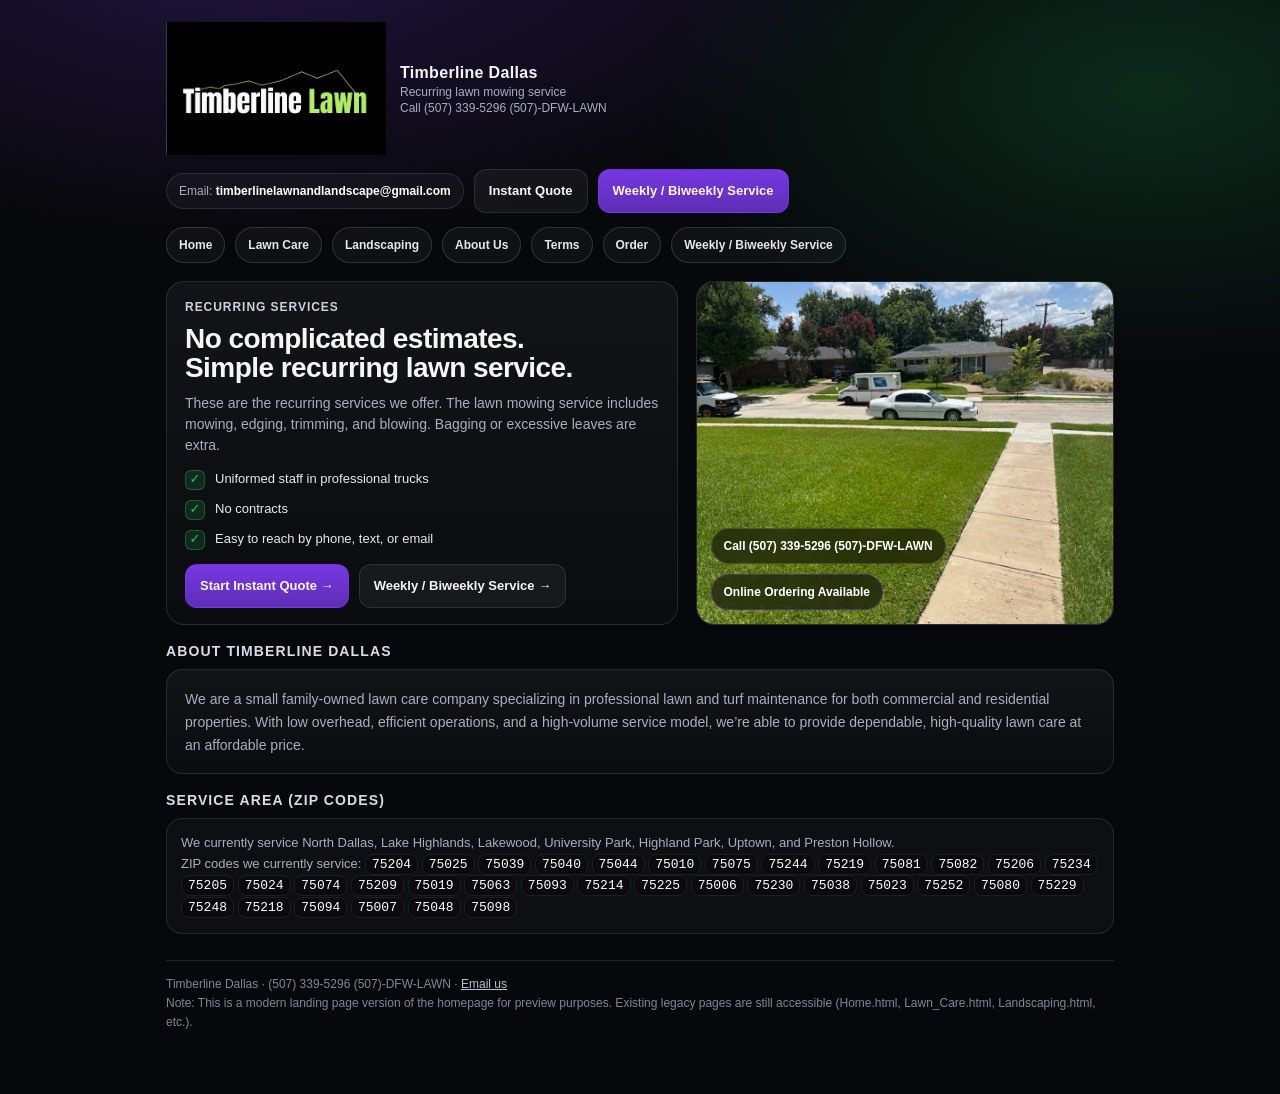
==== index.html @ ee1ccb2e "Logo crop + prevent background repeat on landing page" ====
<!doctype html>
<html lang="en">
<head>
  <meta charset="utf-8" />
  <meta name="viewport" content="width=device-width, initial-scale=1" />
  <title>Timberline Dallas — Lawn Mowing & Recurring Service</title>
  
  
  <meta name="description" content="Timberline Dallas — recurring lawn mowing service. Call (507) 339-5296 (507)-DFW-LAWN. Order weekly or biweekly service online." />
  <style>
    :root{
      --bg:#07080b;
      --panel:#0f1117;
      --panel2:#121726;
      --text:#f5f5f6;
      --muted:#a7afc0;
      --line:rgba(255,255,255,.10);
      --accent:#7c3aed;
      --accent2:#22c55e;
    }
    *{box-sizing:border-box}
    html,body{height:100%}
    body{
      margin:0;
      font-family: Arial, system-ui, -apple-system, Segoe UI, Roboto, sans-serif;
      background: radial-gradient(1200px 600px at 20% -10%, rgba(124,58,237,.25), transparent 55%),
                  radial-gradient(900px 500px at 90% 10%, rgba(34,197,94,.18), transparent 55%),
                  var(--bg);
      background-repeat: no-repeat;
      background-attachment: fixed;
      color:var(--text);
    }
    a{color:inherit}
    .wrap{max-width:980px;margin:0 auto;padding:22px 16px 64px}

    .topbar{display:flex;align-items:center;justify-content:space-between;gap:14px;flex-wrap:wrap;}
    .brand{display:flex;align-items:center;gap:14px;min-width:260px}
    .logo{
      width:220px;max-width:55vw;
      border-radius:0;
      overflow:visible;
      border:0;
      background:transparent;
      flex:0 0 auto;
    }
    .logo img{width:100%;height:auto;object-fit:contain;display:block}
    .brand h1{font-size:16px;margin:0 0 2px 0;letter-spacing:.02em}
    .brand p{margin:0;color:var(--muted);font-size:12px;line-height:1.35}

    .actions{display:flex;gap:10px;flex-wrap:wrap;align-items:center}
    .pill{border:1px solid var(--line);background:rgba(255,255,255,.04);padding:10px 12px;border-radius:999px;font-size:12px;color:var(--muted)}
    .btn{display:inline-flex;align-items:center;justify-content:center;gap:8px;
      padding:12px 14px;border-radius:12px;border:1px solid var(--line);
      text-decoration:none;font-weight:800;font-size:13px;min-height:44px;
    }
    .btn.primary{background:linear-gradient(180deg, rgba(124,58,237,.95), rgba(124,58,237,.75));border-color:rgba(124,58,237,.55)}
    .btn.secondary{background:rgba(255,255,255,.05)}

    .hero{margin-top:18px;display:grid;grid-template-columns: 1.1fr .9fr;gap:18px;align-items:stretch}
    @media (max-width: 860px){.hero{grid-template-columns:1fr}}

    .card{background:linear-gradient(180deg, rgba(255,255,255,.05), rgba(255,255,255,.02));border:1px solid var(--line);border-radius:18px;overflow:hidden}
    .card.pad{padding:18px 18px 16px}

    .headline{font-size:28px;line-height:1.05;margin:0 0 10px 0;letter-spacing:-.02em}
    .sub{margin:0 0 14px 0;color:var(--muted);font-size:14px;line-height:1.5}

    .bullets{margin:12px 0 0 0;padding:0;list-style:none;display:grid;gap:10px}
    .bullets li{display:flex;gap:10px;align-items:flex-start;color:#e9e9ee;font-size:13px;line-height:1.45}
    .check{width:20px;height:20px;border-radius:6px;background:rgba(34,197,94,.15);border:1px solid rgba(34,197,94,.35);display:flex;align-items:center;justify-content:center;flex:0 0 auto;color:#22c55e;font-weight:900}

    .ctaRow{display:flex;gap:10px;flex-wrap:wrap;margin-top:14px}

    .imgWrap{position:relative;min-height:320px}
    .imgWrap img{width:100%;height:100%;object-fit:cover;display:block;filter:saturate(1.05) contrast(1.02)}
    .imgOverlay{position:absolute;left:14px;right:14px;bottom:14px;display:flex;gap:10px;flex-wrap:wrap;}
    .badge{background:rgba(0,0,0,.55);backdrop-filter: blur(8px);
      border:1px solid rgba(255,255,255,.14);color:#fff;border-radius:999px;
      padding:10px 12px;font-size:12px;font-weight:800
    }

    .section{margin-top:18px}
    .section h2{font-size:14px;margin:0 0 10px 0;color:#d9dbe5;letter-spacing:.08em;text-transform:uppercase}

    .zips{background:rgba(255,255,255,.03);border:1px solid var(--line);border-radius:16px;padding:14px 14px;color:var(--muted);font-size:13px;line-height:1.6}
    .zips code{color:#fff;background:rgba(0,0,0,.25);padding:2px 6px;border-radius:8px;border:1px solid rgba(255,255,255,.08)}

    .footer{margin-top:26px;color:#7f8797;font-size:12px;line-height:1.6;border-top:1px solid var(--line);padding-top:14px}
  

    /* modern nav */
    .navBar{margin-top:14px; display:flex; align-items:center; justify-content:space-between; gap:12px; flex-wrap:wrap;}
    .navLinks{display:flex; gap:10px; flex-wrap:wrap; align-items:center}
    .navLink{padding:10px 12px; border-radius:999px; border:1px solid rgba(255,255,255,.14); background:rgba(255,255,255,.04); color:#e5e7eb; text-decoration:none; font-weight:800; font-size:12px;}
    .navLink:hover{border-color:rgba(255,255,255,.28); background:rgba(255,255,255,.06)}
    .navMobileSelect{display:none; width:100%; margin-top:10px}
    .navMobileSelect select{width:100%; background:#111827; color:#e5e7eb; border:1px solid rgba(255,255,255,.16); border-radius:12px; padding:12px 12px; font-size:14px; min-height:48px}
    @media (max-width:860px){
      .navLinks{display:none}
      .navMobileSelect{display:block}
    }
  </style>
</head>
<body>
  <div class="wrap">
    <div class="topbar">
      <div class="brand">
        <div class="logo">
          <img src="images/timberline_dallas_logo.png" alt="Timberline Dallas logo" />
        </div>
        <div>
          <h1 style="margin-top:4px;">Timberline Dallas</h1>
          <p>Recurring lawn mowing service<br/>Call (507) 339-5296 (507)-DFW-LAWN</p>
        </div>
      </div>
      <div class="actions">
        <div class="pill">Email: <a href="mailto:timberlinelawnandlandscape@gmail.com" style="color:#fff;text-decoration:none;font-weight:700;">timberlinelawnandlandscape@gmail.com</a></div>
        <a class="btn secondary" href="Order_Service.html">Instant Quote</a>
        <a class="btn primary" href="Small_Consolidated.html">Weekly / Biweekly Service</a>
      </div>
    </div>

    <div class="navBar">
      <div class="navLinks">
        <a class="navLink" href="index.html">Home</a>
        <a class="navLink" href="Lawn_Care.html">Lawn Care</a>
        <a class="navLink" href="Landscaping.html">Landscaping</a>
        <a class="navLink" href="About_Us.html">About Us</a>
        <a class="navLink" href="Terms_of_Service.html">Terms</a>
        <a class="navLink" href="Order_Service.html">Order</a>
        <a class="navLink" href="Small_Consolidated.html">Weekly / Biweekly Service</a>
      </div>
      <div class="navMobileSelect">
        <select onchange="if(this.value){window.location.href=this.value;}">
          <option value="">Navigate…</option>
          <option value="index.html">Home</option>
          <option value="Lawn_Care.html">Lawn Care</option>
          <option value="Landscaping.html">Landscaping</option>
          <option value="About_Us.html">About Us</option>
          <option value="Terms_of_Service.html">Terms of Service</option>
          <option value="Order_Service.html">Order Service</option>
          <option value="Small_Consolidated.html">Small Consolidated</option>
        </select>
      </div>
    </div>


    <div class="hero">
      <div class="card pad">
        <h2 style="margin:0 0 10px 0;color:#cdd1de;letter-spacing:.08em;text-transform:uppercase;font-size:12px;">Recurring Services</h2>
        <h1 class="headline">No complicated estimates.<br/>Simple recurring lawn service.</h1>
        <p class="sub">These are the recurring services we offer. The lawn mowing service includes mowing, edging, trimming, and blowing. Bagging or excessive leaves are extra.</p>

        <ul class="bullets">
          <li><span class="check">✓</span>Uniformed staff in professional trucks</li>
          <li><span class="check">✓</span>No contracts</li>
          <li><span class="check">✓</span>Easy to reach by phone, text, or email</li>
        </ul>

        <div class="ctaRow">
          <a class="btn primary" href="Order_Service.html">Start Instant Quote →</a>
          <a class="btn secondary" href="Small_Consolidated.html">Weekly / Biweekly Service →</a>
        </div>
      </div>

      <div class="card imgWrap">
        <img src="images/left_photo.jpeg" alt="Lawn care example" />
        <div class="imgOverlay">
          <span class="badge">Call (507) 339-5296 (507)-DFW-LAWN</span>
          <span class="badge" style="border-color:rgba(124,58,237,.4)">Online Ordering Available</span>
        </div>
      </div>
    </div>

    <div class="section" data-company-paragraph>
      <h2>About Timberline Dallas</h2>
      <div class="card pad" style="border-radius:16px;">
        <p style="margin:0;color:var(--muted);font-size:14px;line-height:1.65;">We are a small family-owned lawn care company specializing in professional lawn and turf maintenance for both commercial and residential properties. With low overhead, efficient operations, and a high-volume service model, we’re able to provide dependable, high-quality lawn care at an affordable price.</p>
      </div>
    </div>

    <div class="section">
      <h2>Service Area (ZIP Codes)</h2>
      <div class="zips">
        We currently service North Dallas, Lake Highlands, Lakewood, University Park, Highland Park, Uptown, and Preston Hollow.<br/>
        ZIP codes we currently service: <code>75204</code> <code>75025</code> <code>75039</code> <code>75040</code> <code>75044</code> <code>75010</code> <code>75075</code> <code>75244</code> <code>75219</code> <code>75081</code> <code>75082</code> <code>75206</code> <code>75234</code> <code>75205</code> <code>75024</code> <code>75074</code> <code>75209</code> <code>75019</code> <code>75063</code> <code>75093</code> <code>75214</code> <code>75225</code> <code>75006</code> <code>75230</code> <code>75038</code> <code>75023</code> <code>75252</code> <code>75080</code> <code>75229</code> <code>75248</code> <code>75218</code> <code>75094</code> <code>75007</code> <code>75048</code> <code>75098</code>
      </div>
    </div>

    <div class="footer">
      Timberline Dallas · (507) 339-5296 (507)-DFW-LAWN · <a href="mailto:timberlinelawnandlandscape@gmail.com" style="color:#b7bfce;">Email us</a><br/>
      Note: This is a modern landing page version of the homepage for preview purposes. Existing legacy pages are still accessible (Home.html, Lawn_Care.html, Landscaping.html, etc.).
    </div>
  </div>
</body>
</html>
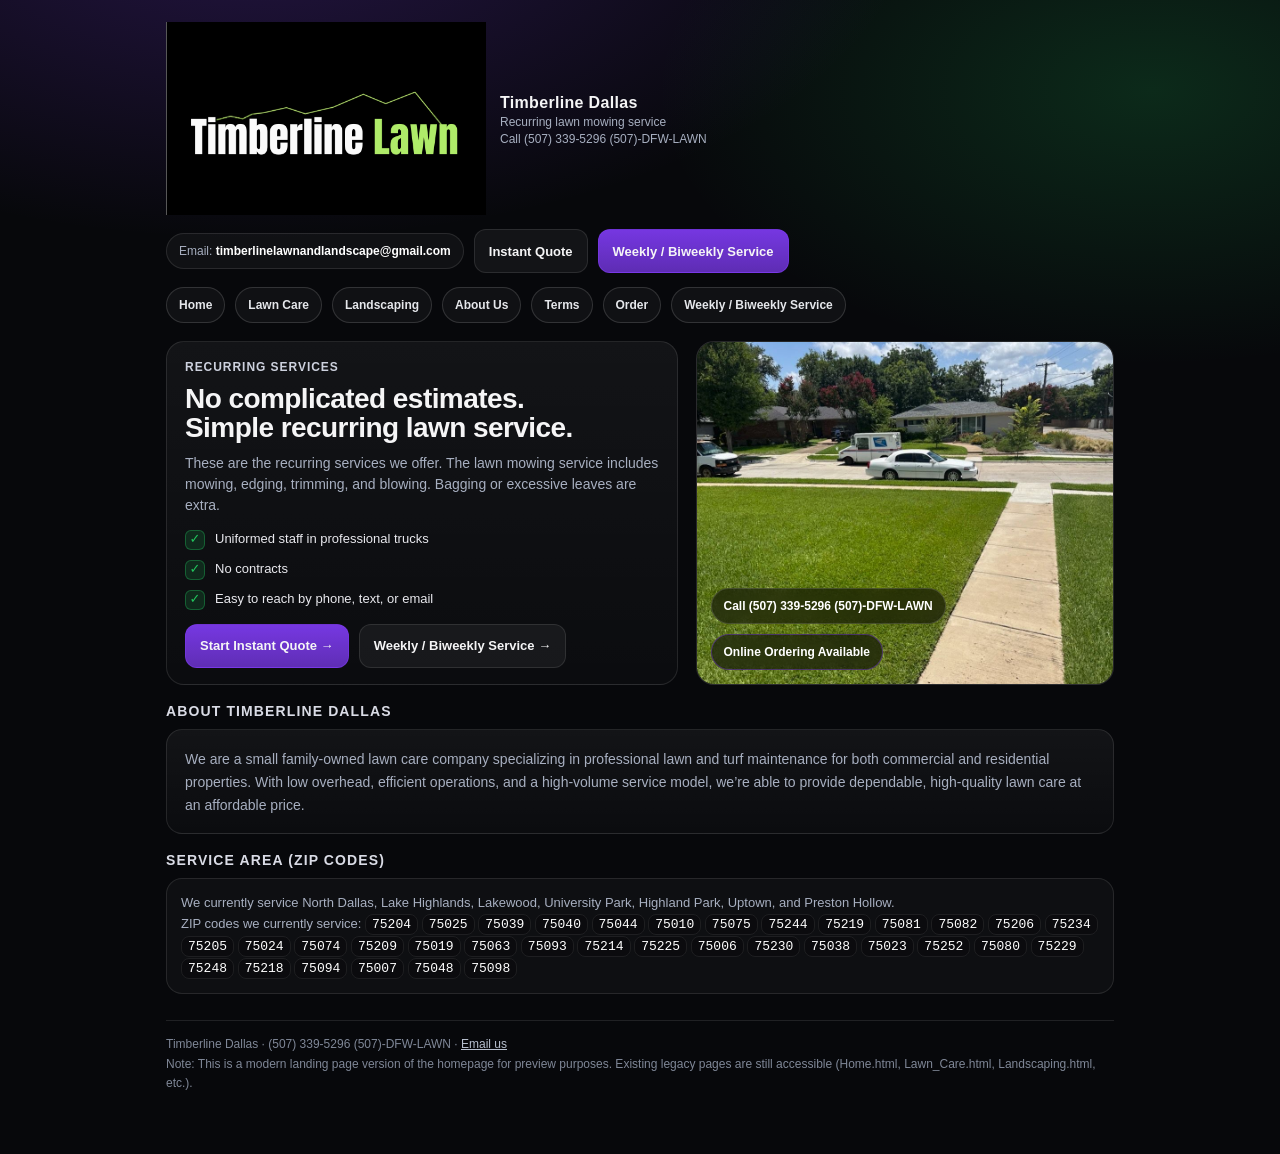
==== commit 0a96588c: "Increase logo size across pages + fix Lawn Care overlap/layout" ====
--- a/index.html
+++ b/index.html
@@ -36,7 +36,7 @@
     .topbar{display:flex;align-items:center;justify-content:space-between;gap:14px;flex-wrap:wrap;}
     .brand{display:flex;align-items:center;gap:14px;min-width:260px}
     .logo{
-      width:220px;max-width:55vw;
+      width:320px;max-width:78vw;
       border-radius:0;
       overflow:visible;
       border:0;
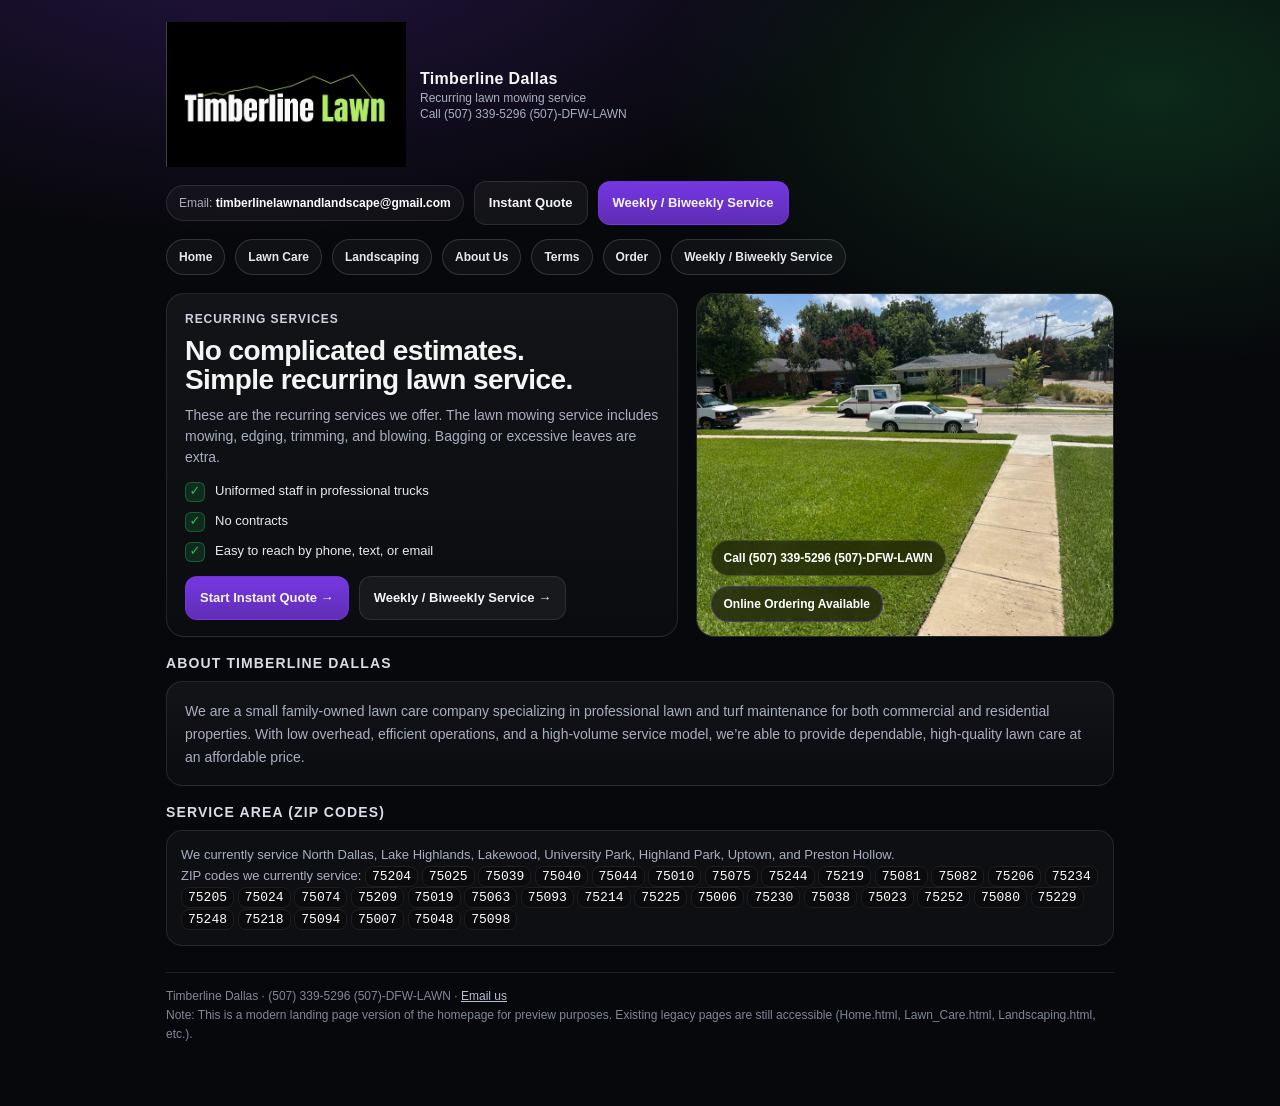
==== commit 1a0c1f8d: "Homepage logo size match + move legacy page content below header; align callout beside logo" ====
--- a/index.html
+++ b/index.html
@@ -36,7 +36,7 @@
     .topbar{display:flex;align-items:center;justify-content:space-between;gap:14px;flex-wrap:wrap;}
     .brand{display:flex;align-items:center;gap:14px;min-width:260px}
     .logo{
-      width:320px;max-width:78vw;
+      width:240px;max-width:55vw;
       border-radius:0;
       overflow:visible;
       border:0;
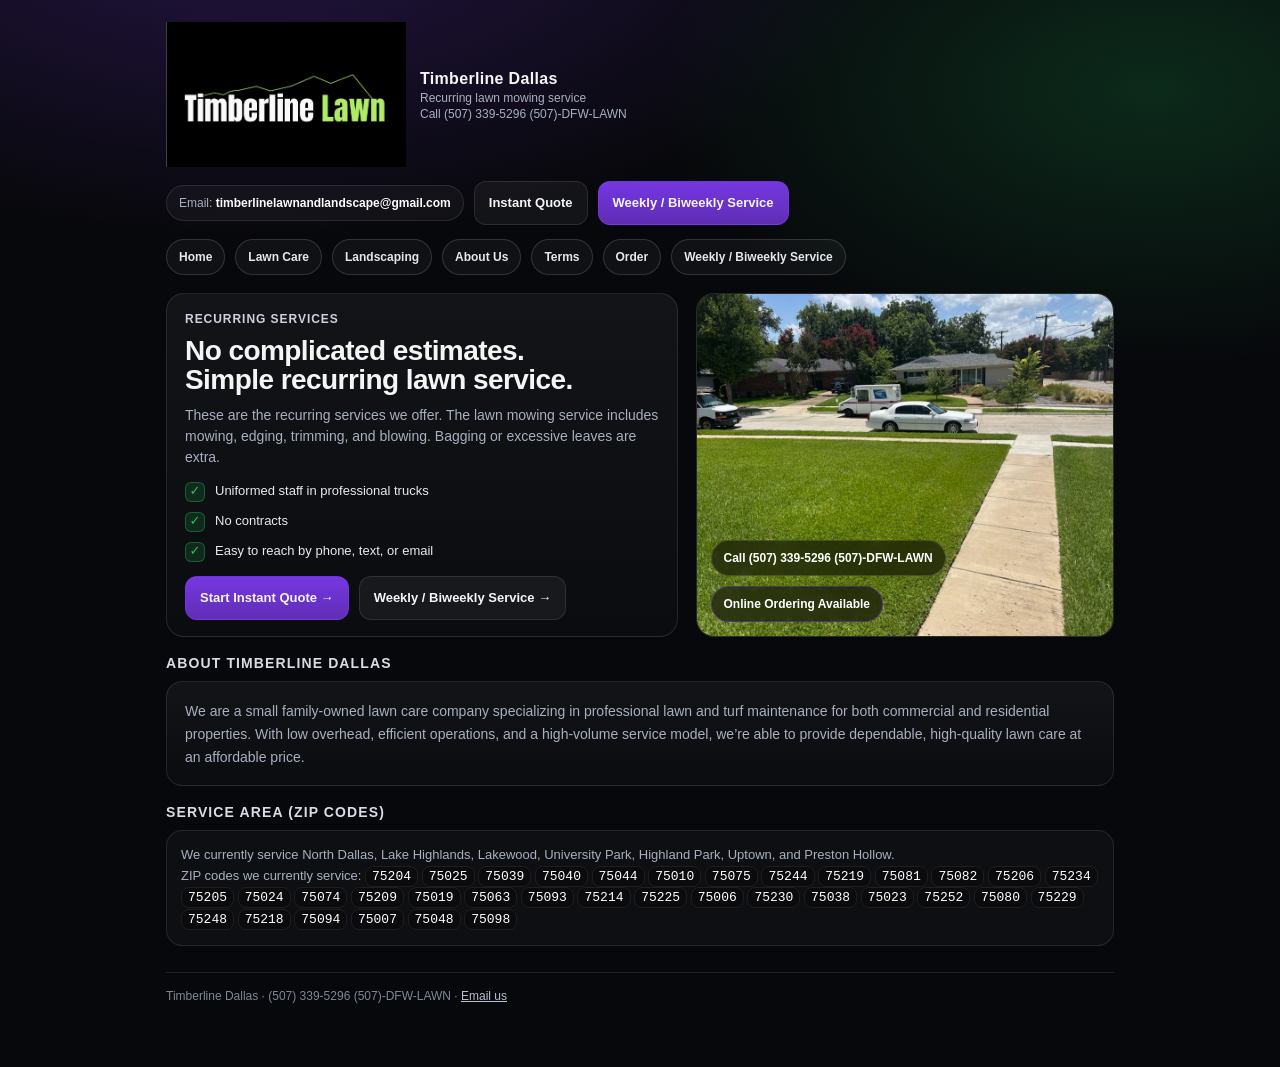
==== commit a6646329: "Remove preview note from homepage" ====
--- a/index.html
+++ b/index.html
@@ -189,7 +189,7 @@
 
     <div class="footer">
       Timberline Dallas · (507) 339-5296 (507)-DFW-LAWN · <a href="mailto:timberlinelawnandlandscape@gmail.com" style="color:#b7bfce;">Email us</a><br/>
-      Note: This is a modern landing page version of the homepage for preview purposes. Existing legacy pages are still accessible (Home.html, Lawn_Care.html, Landscaping.html, etc.).
+      
     </div>
   </div>
 </body>
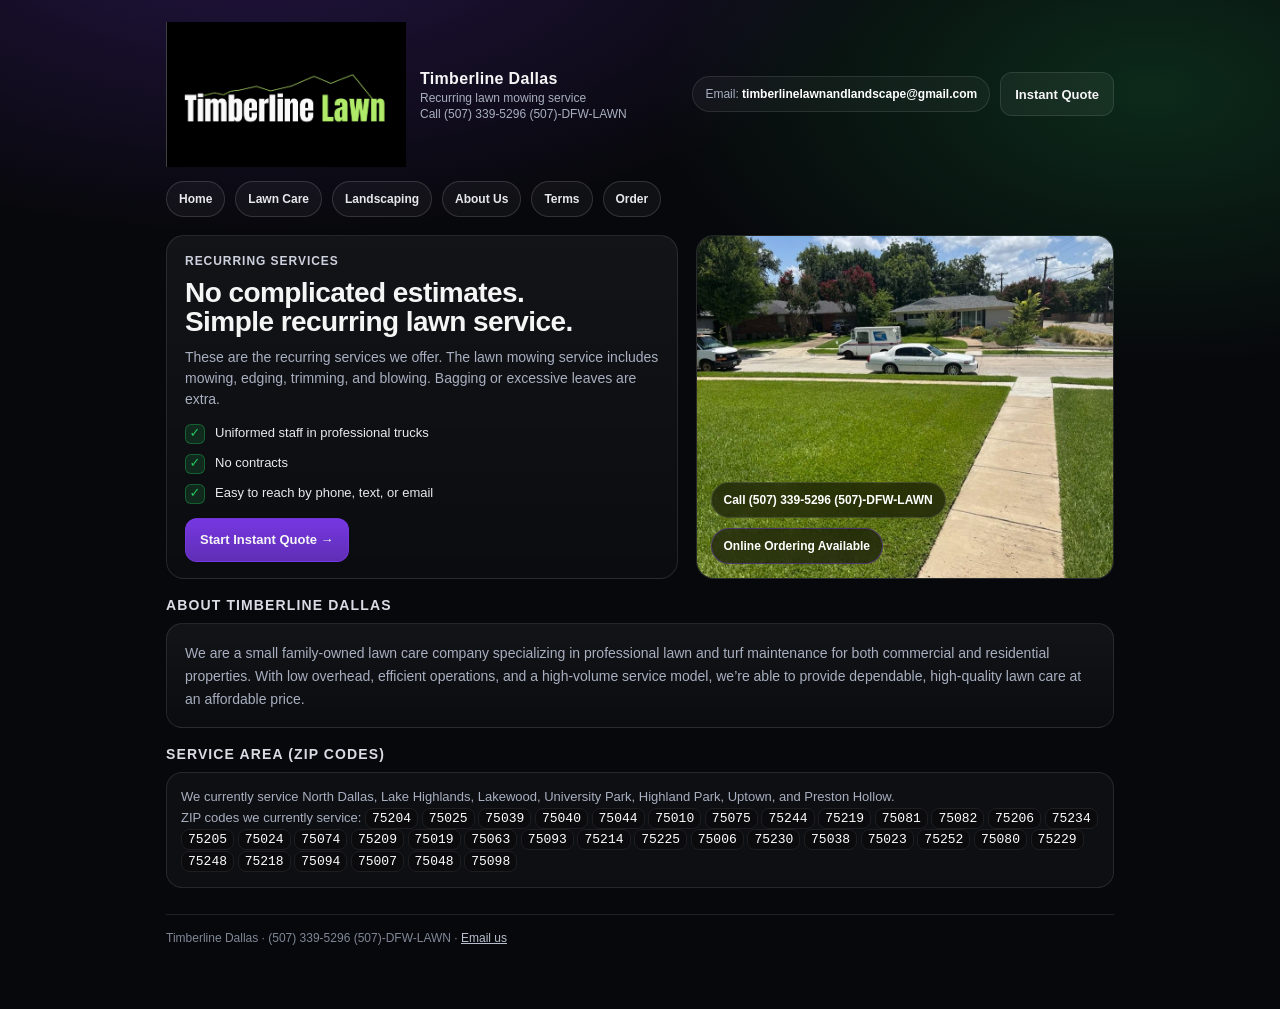
==== commit 21530272: "Linda May 15: remove homepage service button; rewrite Lawn Care to live HTML copy + trust + FAQ" ====
--- a/index.html
+++ b/index.html
@@ -4,9 +4,16 @@
   <meta charset="utf-8" />
   <meta name="viewport" content="width=device-width, initial-scale=1" />
   <title>Timberline Dallas — Lawn Mowing & Recurring Service</title>
-  
-  
+
   <meta name="description" content="Timberline Dallas — recurring lawn mowing service. Call (507) 339-5296 (507)-DFW-LAWN. Order weekly or biweekly service online." />
+  <meta property="og:title" content="Timberline Dallas — Lawn Mowing & Recurring Service" />
+  <meta property="og:description" content="Recurring lawn mowing service in Dallas. Weekly / biweekly available. Call (507) 339-5296 (507)-DFW-LAWN." />
+  <meta property="og:type" content="website" />
+  <meta property="og:image" content="og-image.png" />
+  <meta property="og:image:width" content="1200" />
+  <meta property="og:image:height" content="630" />
+  <meta name="twitter:card" content="summary_large_image" />
+  <meta name="twitter:image" content="og-image.png" />
   <style>
     :root{
       --bg:#07080b;
@@ -116,7 +123,6 @@
       <div class="actions">
         <div class="pill">Email: <a href="mailto:timberlinelawnandlandscape@gmail.com" style="color:#fff;text-decoration:none;font-weight:700;">timberlinelawnandlandscape@gmail.com</a></div>
         <a class="btn secondary" href="Order_Service.html">Instant Quote</a>
-        <a class="btn primary" href="Small_Consolidated.html">Weekly / Biweekly Service</a>
       </div>
     </div>
 
@@ -128,7 +134,6 @@
         <a class="navLink" href="About_Us.html">About Us</a>
         <a class="navLink" href="Terms_of_Service.html">Terms</a>
         <a class="navLink" href="Order_Service.html">Order</a>
-        <a class="navLink" href="Small_Consolidated.html">Weekly / Biweekly Service</a>
       </div>
       <div class="navMobileSelect">
         <select onchange="if(this.value){window.location.href=this.value;}">
@@ -139,7 +144,6 @@
           <option value="About_Us.html">About Us</option>
           <option value="Terms_of_Service.html">Terms of Service</option>
           <option value="Order_Service.html">Order Service</option>
-          <option value="Small_Consolidated.html">Small Consolidated</option>
         </select>
       </div>
     </div>
@@ -159,7 +163,6 @@
 
         <div class="ctaRow">
           <a class="btn primary" href="Order_Service.html">Start Instant Quote →</a>
-          <a class="btn secondary" href="Small_Consolidated.html">Weekly / Biweekly Service →</a>
         </div>
       </div>
 
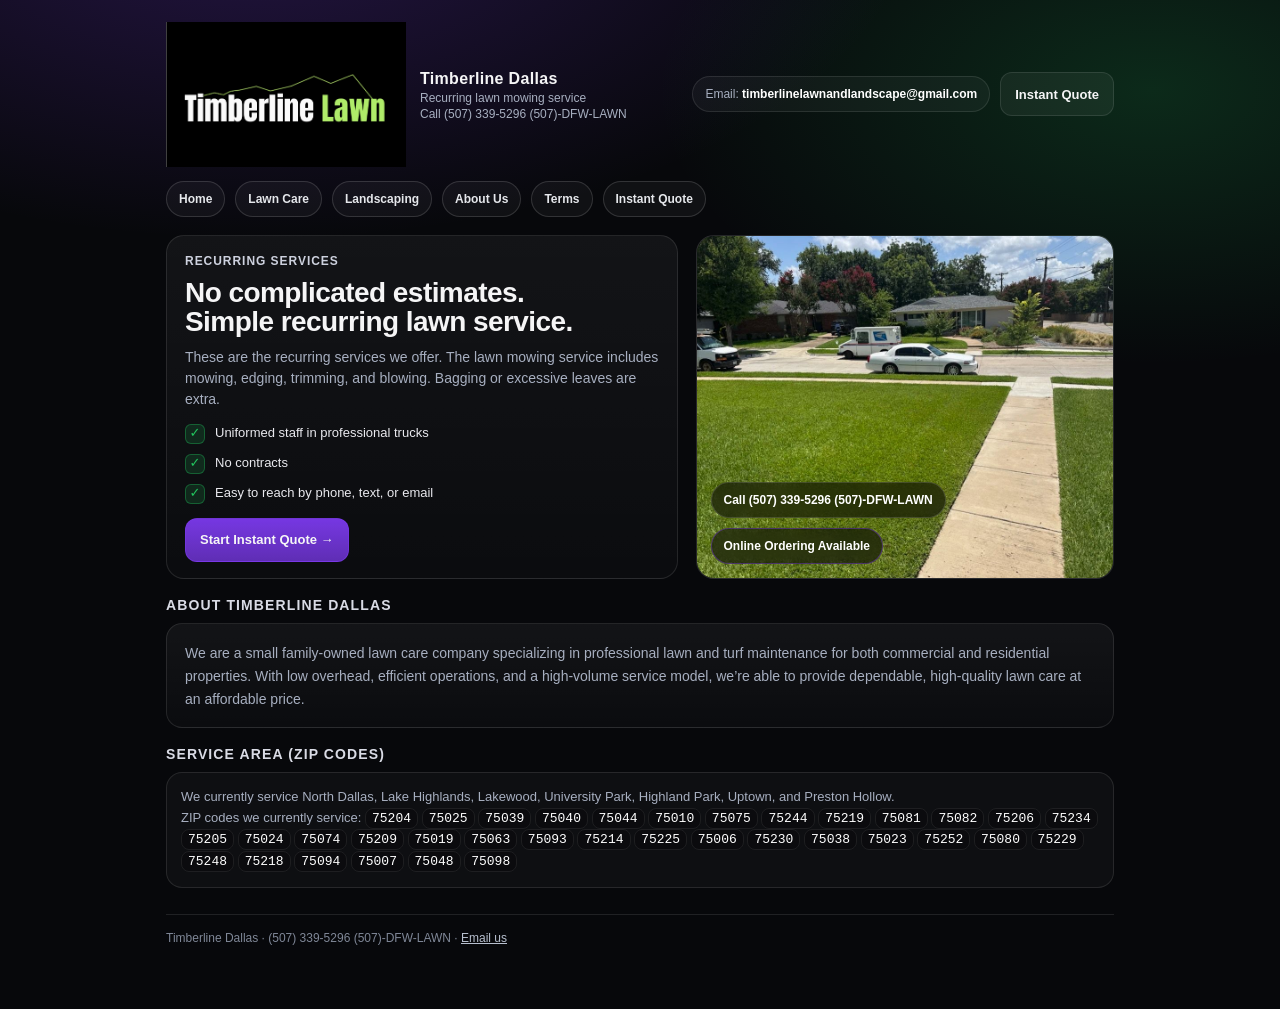
==== commit e05adfb1: "Linda May 15 v2: add About reviews section + change homepage nav to tabs (no dropdown-only)" ====
--- a/index.html
+++ b/index.html
@@ -133,7 +133,7 @@
         <a class="navLink" href="Landscaping.html">Landscaping</a>
         <a class="navLink" href="About_Us.html">About Us</a>
         <a class="navLink" href="Terms_of_Service.html">Terms</a>
-        <a class="navLink" href="Order_Service.html">Order</a>
+        <a class="navLink" href="Order_Service.html">Instant Quote</a>
       </div>
       <div class="navMobileSelect">
         <select onchange="if(this.value){window.location.href=this.value;}">
@@ -143,7 +143,7 @@
           <option value="Landscaping.html">Landscaping</option>
           <option value="About_Us.html">About Us</option>
           <option value="Terms_of_Service.html">Terms of Service</option>
-          <option value="Order_Service.html">Order Service</option>
+          <option value="Order_Service.html">Instant Quote</option>
         </select>
       </div>
     </div>
